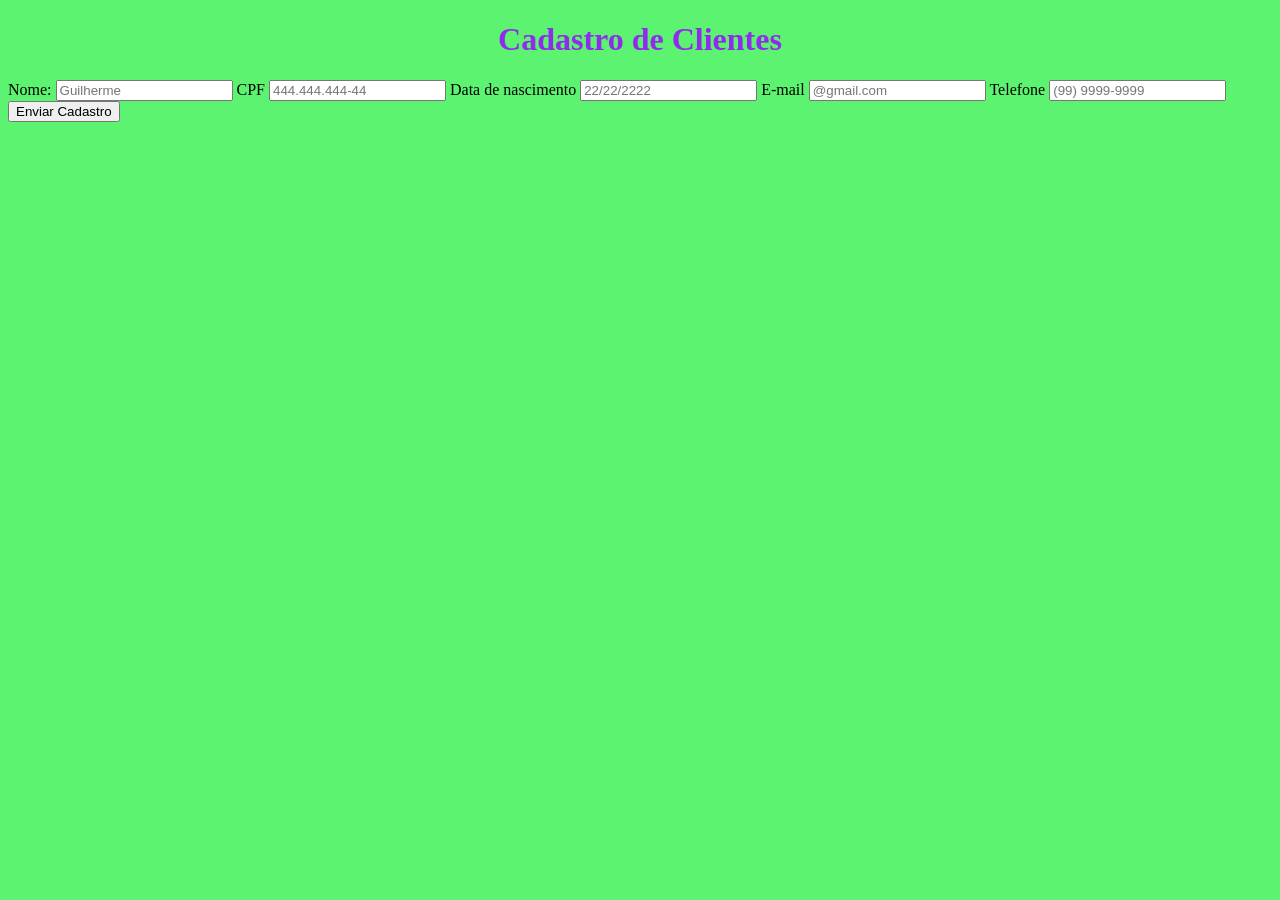
==== index.html @ 95af19dc "Update index.html" ====
<!DOCTYPE html>
<html lang="pt-br">
<head>
    <meta charset="UTF-8">
    <meta name="viewport" content="width=device-width, initial-scale=1.0">
    <link href="style.css" rel="stylesheet">
    <title>Cadastro</title>
    <style>
        body{
            background-color: rgb(91, 243, 111);
        }
        h1{
            color: rgb(144, 43, 238);
            text-align: center;
            font-family: cursive;
        }
    </style>
</head>
<body>
    <header>

    </header>
    <main>
        <h1>Cadastro de Clientes</h1>
        <form>
            <label for="nome"> Nome:</label>
            <input type="text" id="nome" placeholder="Guilherme" required class="input_text">
            <label for="cpf">CPF</label>
            <input type="text" id="cpf" placeholder="444.444.444-44" required class="input_text">
            <label for="datadenascimento">Data de nascimento</label>
            <input type="text" id="datadenascimento" placeholder="22/22/2222" required class="input_text">
            <label for="e-mail">E-mail</label>
            <input type="text" id="e-mail" placeholder="@gmail.com" required class="input_text">
            <label for="telefone">Telefone</label>
            <input type="text" id="telefone" placeholder="(99) 9999-9999" required class="input_text">
            
                <!-- CEP, Rua, Número, Bairro, Cidade, Estado(UF), Senha-->

            <input type="submit" value="Enviar Cadastro" class="btn_enviar">
        </form>
    </main>
    <footer>

    </footer>
</body>
</html>
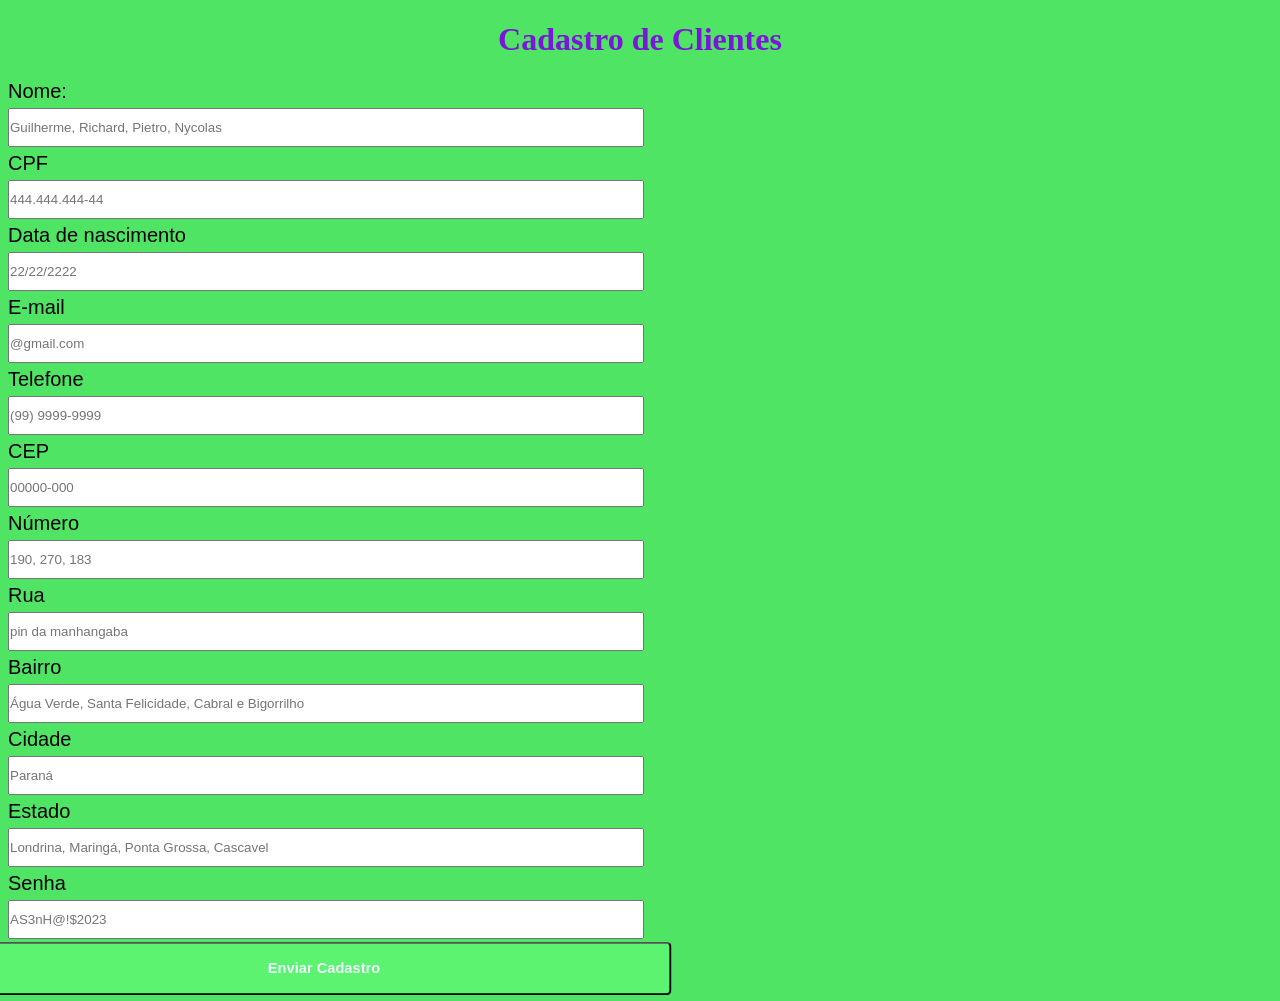
==== commit dbcc6756: "Update index.html" ====
--- a/index.html
+++ b/index.html
@@ -7,10 +7,10 @@
     <title>Cadastro</title>
     <style>
         body{
-            background-color: rgb(91, 243, 111);
+            background-color: rgb(79, 228, 99);
         }
         h1{
-            color: rgb(144, 43, 238);
+            color: rgb(122, 22, 216);
             text-align: center;
             font-family: cursive;
         }
@@ -24,15 +24,41 @@
         <h1>Cadastro de Clientes</h1>
         <form>
             <label for="nome"> Nome:</label>
-            <input type="text" id="nome" placeholder="Guilherme" required class="input_text">
+            <input type="text" id="nome" placeholder="Guilherme, Richard, Pietro, Nycolas" required class="input_text">
+
             <label for="cpf">CPF</label>
             <input type="text" id="cpf" placeholder="444.444.444-44" required class="input_text">
+
             <label for="datadenascimento">Data de nascimento</label>
             <input type="text" id="datadenascimento" placeholder="22/22/2222" required class="input_text">
+
             <label for="e-mail">E-mail</label>
             <input type="text" id="e-mail" placeholder="@gmail.com" required class="input_text">
+
             <label for="telefone">Telefone</label>
             <input type="text" id="telefone" placeholder="(99) 9999-9999" required class="input_text">
+
+            <label for="cep">CEP</label>
+            <input type="text" id="cep" placeholder="00000-000" required class="input_text">
+
+            <label for="número">Número</label>
+            <input type="text" id="número" placeholder="190, 270, 183" required class="input_text">
+
+            <label for="rua">Rua</label>
+            <input type="text" id="rua" placeholder="pin da manhangaba" required class="input_text">
+
+            <label for="bairro">Bairro</label>
+            <input type="text" id="bairro" placeholder="Água Verde, Santa Felicidade, Cabral e Bigorrilho" required class="input_text">
+
+            <label for="cidade">Cidade</label>
+            <input type="text" id="cidade" placeholder="Paraná" required class="input_text">
+
+            <label for="estado">Estado</label>
+            <input type="text" id="estado" placeholder="Londrina, Maringá, Ponta Grossa, Cascavel" required class="input_text">
+
+            <label for="senha">Senha</label>
+            <input type="text" id="senha" placeholder="AS3nH@!$2023" required class="input_text">
+
             
                 <!-- CEP, Rua, Número, Bairro, Cidade, Estado(UF), Senha-->
 
--- a/style.css
+++ b/style.css
@@ -0,0 +1,36 @@
+form label{
+    display: block;
+    font-size: 20px;
+    margin: 0 0 5px;
+    font-family: 'Segoe UI', Tahoma, Geneva, Verdana, sans-serif;
+}
+
+.input_text{
+    display: black;
+    width: 50%;
+    margin: 0 0 5px;
+    padding: 10px 0;
+    
+}
+
+.btn_enviar{
+    width: 50%;
+    padding: 15PX 0;
+    background-color: rgb(91, 243, 111);
+    color: aliceblue;
+    font-weight: bold;
+    font-size: none;
+    border-radius: 5px;
+    transition: 1s all;
+    cursor: pointer;
+}
+
+.btn_enviar{
+    background-color: rgb(91, 243, 111); ;
+    transform: scale(1.1);
+}
+.container{
+    display: flex;
+    flex-direction: column;
+    align-items: center;
+}
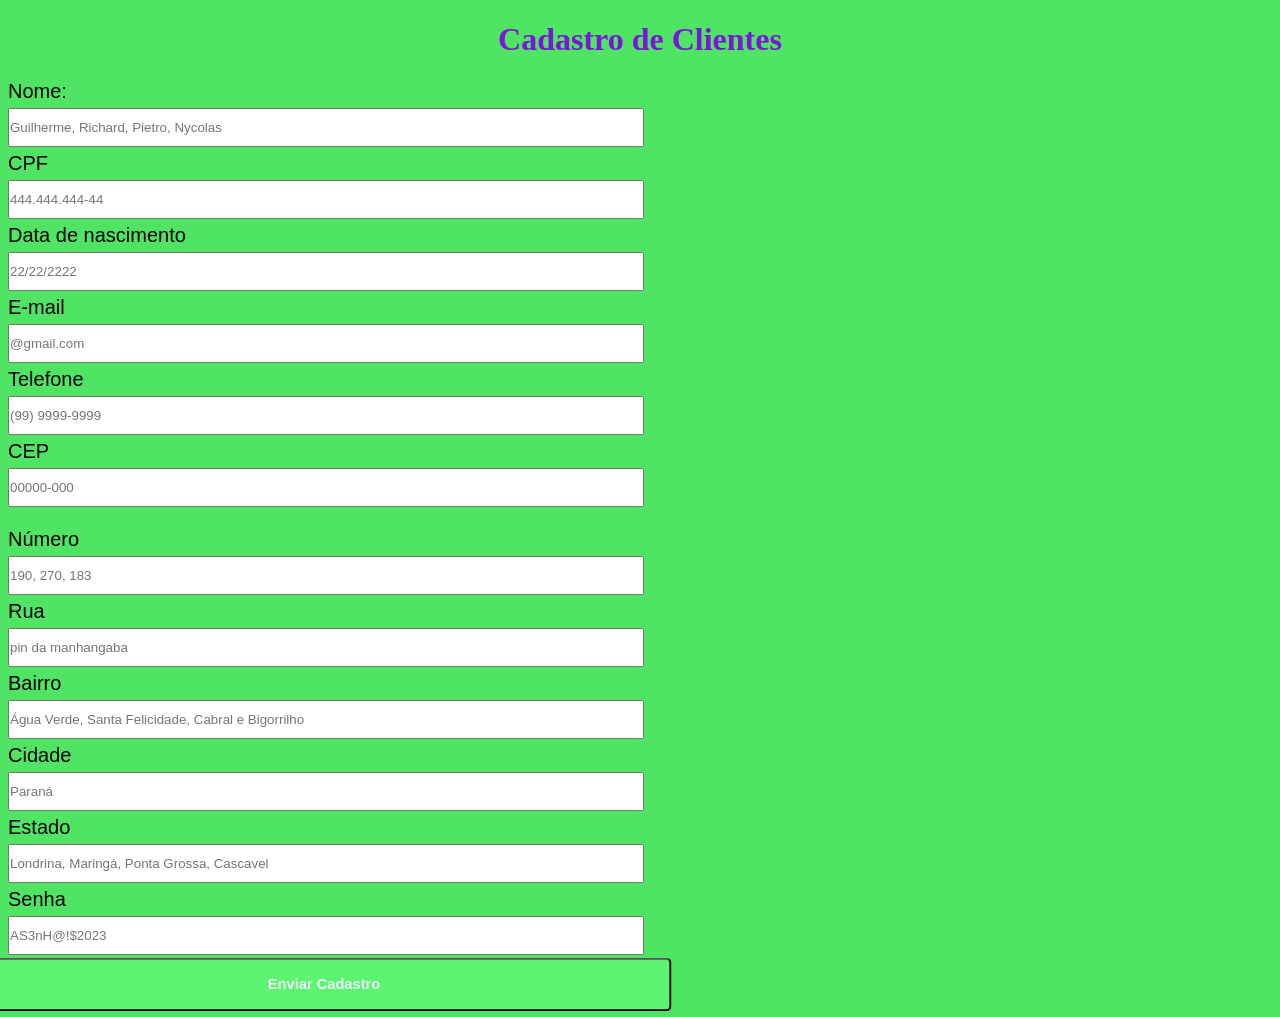
==== commit d5d9874f: "Update index.html" ====
--- a/index.html
+++ b/index.html
@@ -15,6 +15,21 @@
             font-family: cursive;
         }
     </style>
+    <script>
+        function pesquisarCEP(){
+            const link = "https://viacep.com.br/ws" + cop + "/json/?callback=preencherEndereco"
+            var script = document.createElement("script")
+            script.src = link
+            document.body.appendChild(script)
+
+        }
+        function preencherEndereco(){
+            alert(conteudo)
+            resposta.textContent = JSON.stringify(conteudo)
+
+        }
+
+    </script>
 </head>
 <body>
     <header>
@@ -39,7 +54,8 @@
             <input type="text" id="telefone" placeholder="(99) 9999-9999" required class="input_text">
 
             <label for="cep">CEP</label>
-            <input type="text" id="cep" placeholder="00000-000" required class="input_text">
+            <input type="text" id="cep" placeholder="00000-000" onblur="pesquisarCEP(this.value)" required class="input_text">
+            <p id="resposta"></p>
 
             <label for="número">Número</label>
             <input type="text" id="número" placeholder="190, 270, 183" required class="input_text">
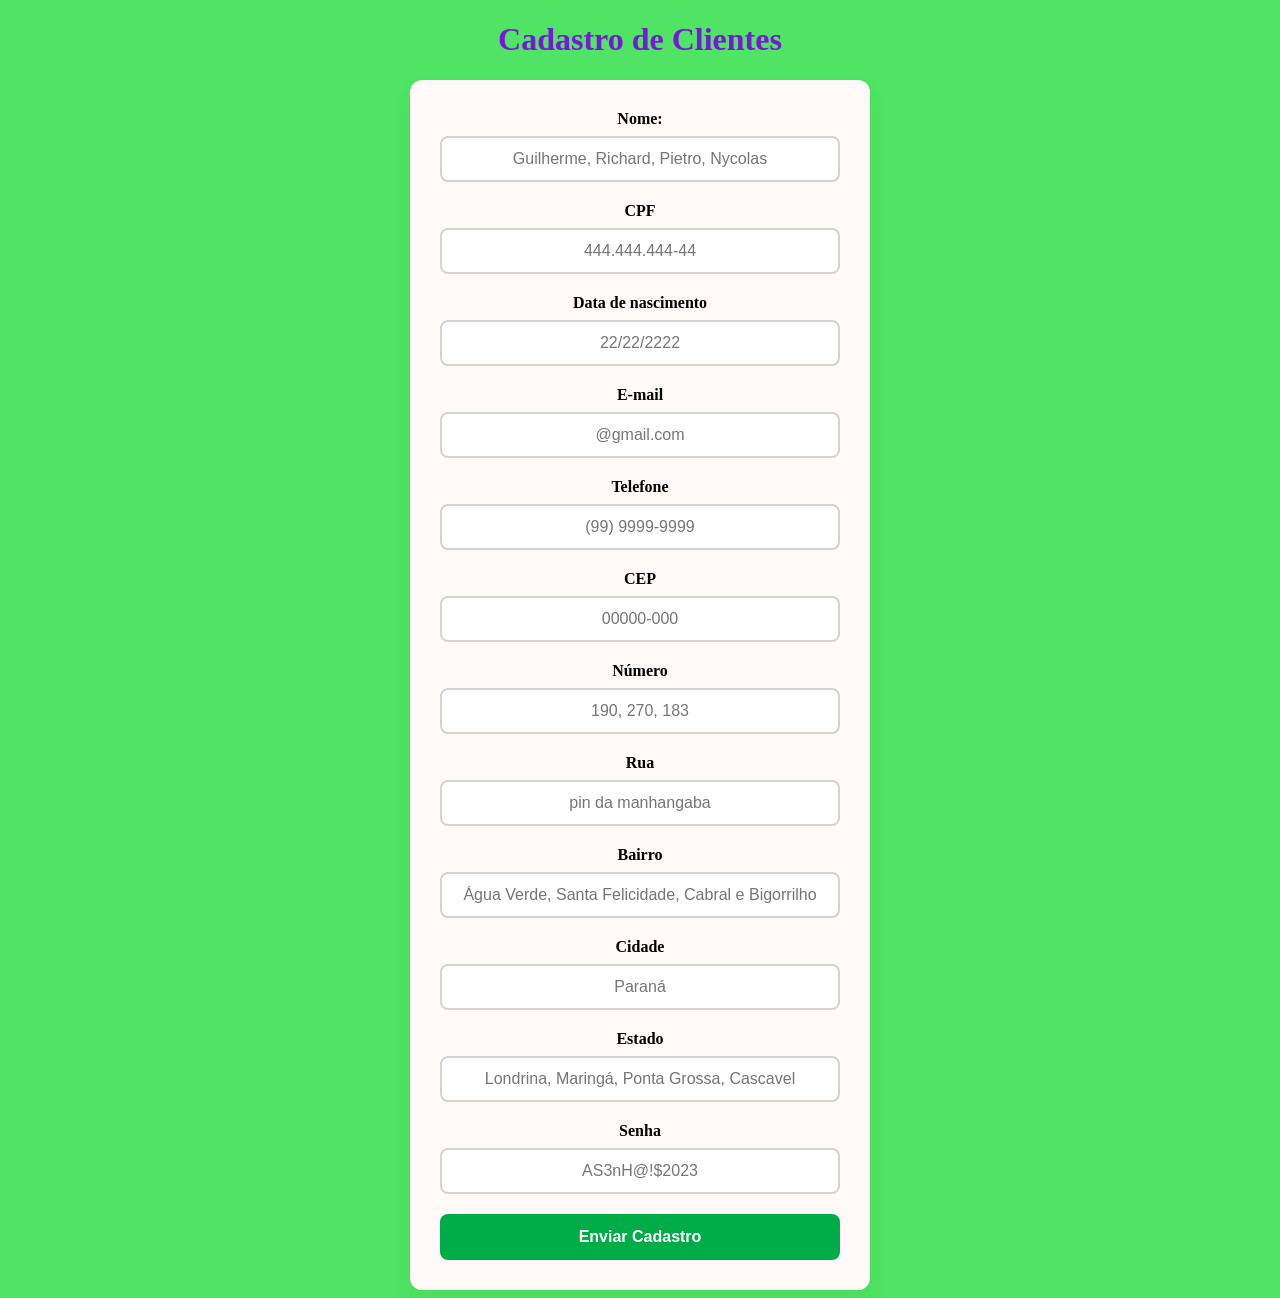
==== commit 7d84c90e: "Update index.html" ====
--- a/index.html
+++ b/index.html
@@ -16,18 +16,35 @@
         }
     </style>
     <script>
-        function pesquisarCEP(){
-            const link = "https://viacep.com.br/ws" + cop + "/json/?callback=preencherEndereco"
+        function pesquisarCEP(cep){
+            resposta.textContent = ""
+            document.getElementById("rua").value = ""
+            document.getElementById("cidade").value = ""
+            document.getElementById("bairro").value = ""
+            document.getElementById("estado").value = ""
+            
+
+            var validadecep = /^(0-9){8}$/;
+
+            if (validadecep.test(cep)){
+            const link = "https://viacep.com.br/ws/" + cop + "/json/?callback=preencherEndereco"
             var script = document.createElement("script")
             script.src = link
             document.body.appendChild(script)
+            } else {
+                resposta.textContent = "CEP digitado incorretamente"
+                document.getElementById("cep").value = ""
+            }
+        }
+        
+       function preencherEndereco(conteudo){
+        if(!("erro" in conteudo))  {
+            document.getElementById("rua").value = conteudo.logradouro
+            document.getElementById("cidade").value = conteudo.localidade
+            document.getElementById("bairro").value = conteudo.bairro
+        }
+       }
 
-        }
-        function preencherEndereco(){
-            alert(conteudo)
-            resposta.textContent = JSON.stringify(conteudo)
-
-        }
 
     </script>
 </head>
@@ -81,7 +98,7 @@
             <input type="submit" value="Enviar Cadastro" class="btn_enviar">
         </form>
     </main>
-    <footer>
+    <footer>  
 
     </footer>
 </body>
--- a/style.css
+++ b/style.css
@@ -1,36 +1,72 @@
-form label{
-    display: block;
-    font-size: 20px;
-    margin: 0 0 5px;
-    font-family: 'Segoe UI', Tahoma, Geneva, Verdana, sans-serif;
-}
-
-.input_text{
-    display: black;
-    width: 50%;
-    margin: 0 0 5px;
-    padding: 10px 0;
-    
-}
-
-.btn_enviar{
-    width: 50%;
-    padding: 15PX 0;
-    background-color: rgb(91, 243, 111);
-    color: aliceblue;
-    font-weight: bold;
-    font-size: none;
-    border-radius: 5px;
-    transition: 1s all;
-    cursor: pointer;
-}
-
-.btn_enviar{
-    background-color: rgb(91, 243, 111); ;
-    transform: scale(1.1);
-}
-.container{
+.container {
     display: flex;
     flex-direction: column;
     align-items: center;
-}+    padding: 40px;
+    background-color: #edf0f3;
+    min-height: 100vh;
+    font-family: 'Segoe UI', Roboto, Helvetica, Arial, sans-serif;
+}
+
+form {
+    width: 100%;
+    max-width: 400px; 
+    background: rgb(255, 249, 249);
+    padding: 30px;
+    border-radius: 12px;
+    box-shadow: 0 10px 25px rgba(49, 48, 48, 0.05);
+    text-align: center;
+    width: 50%;
+    margin: auto;
+}
+
+form label {
+    display: block;
+    font-size: 16px; 
+    font-weight: 600;
+    color: #000000;
+    margin-bottom: 8px;
+}
+
+.input_text {
+    display: block; 
+    width: 100%;   
+    box-sizing: border-box;
+    margin-bottom: 20px;
+    padding: 12px 15px;
+    border: 2px solid #d6d2d2;
+    border-radius: 8px;
+    font-size: 16px;
+    transition: border-color 0.3s ease;
+    outline: none;
+    text-align: center;
+}
+
+.input_text:focus {
+    border-color: #39e04f; 
+}
+
+.btn_enviar {
+    width: 100%;
+    padding: 14px;
+    background-color: #00ac48; 
+    color: white;
+    font-weight: bold;
+    font-size: 16px;
+    border: none;
+    border-radius: 8px;
+    cursor: pointer;
+    transition: all 0.3s cubic-bezier(0.175, 0.885, 0.32, 1.275);
+}
+
+
+.btn_enviar:hover {
+    background-color: #27ae60;
+    transform: translateY(-2px); 
+    box-shadow: 0 5px 15px rgba(28, 133, 72, 0.575);
+}
+
+.btn_enviar:active {
+    transform: scale(0.98);
+    
+}
